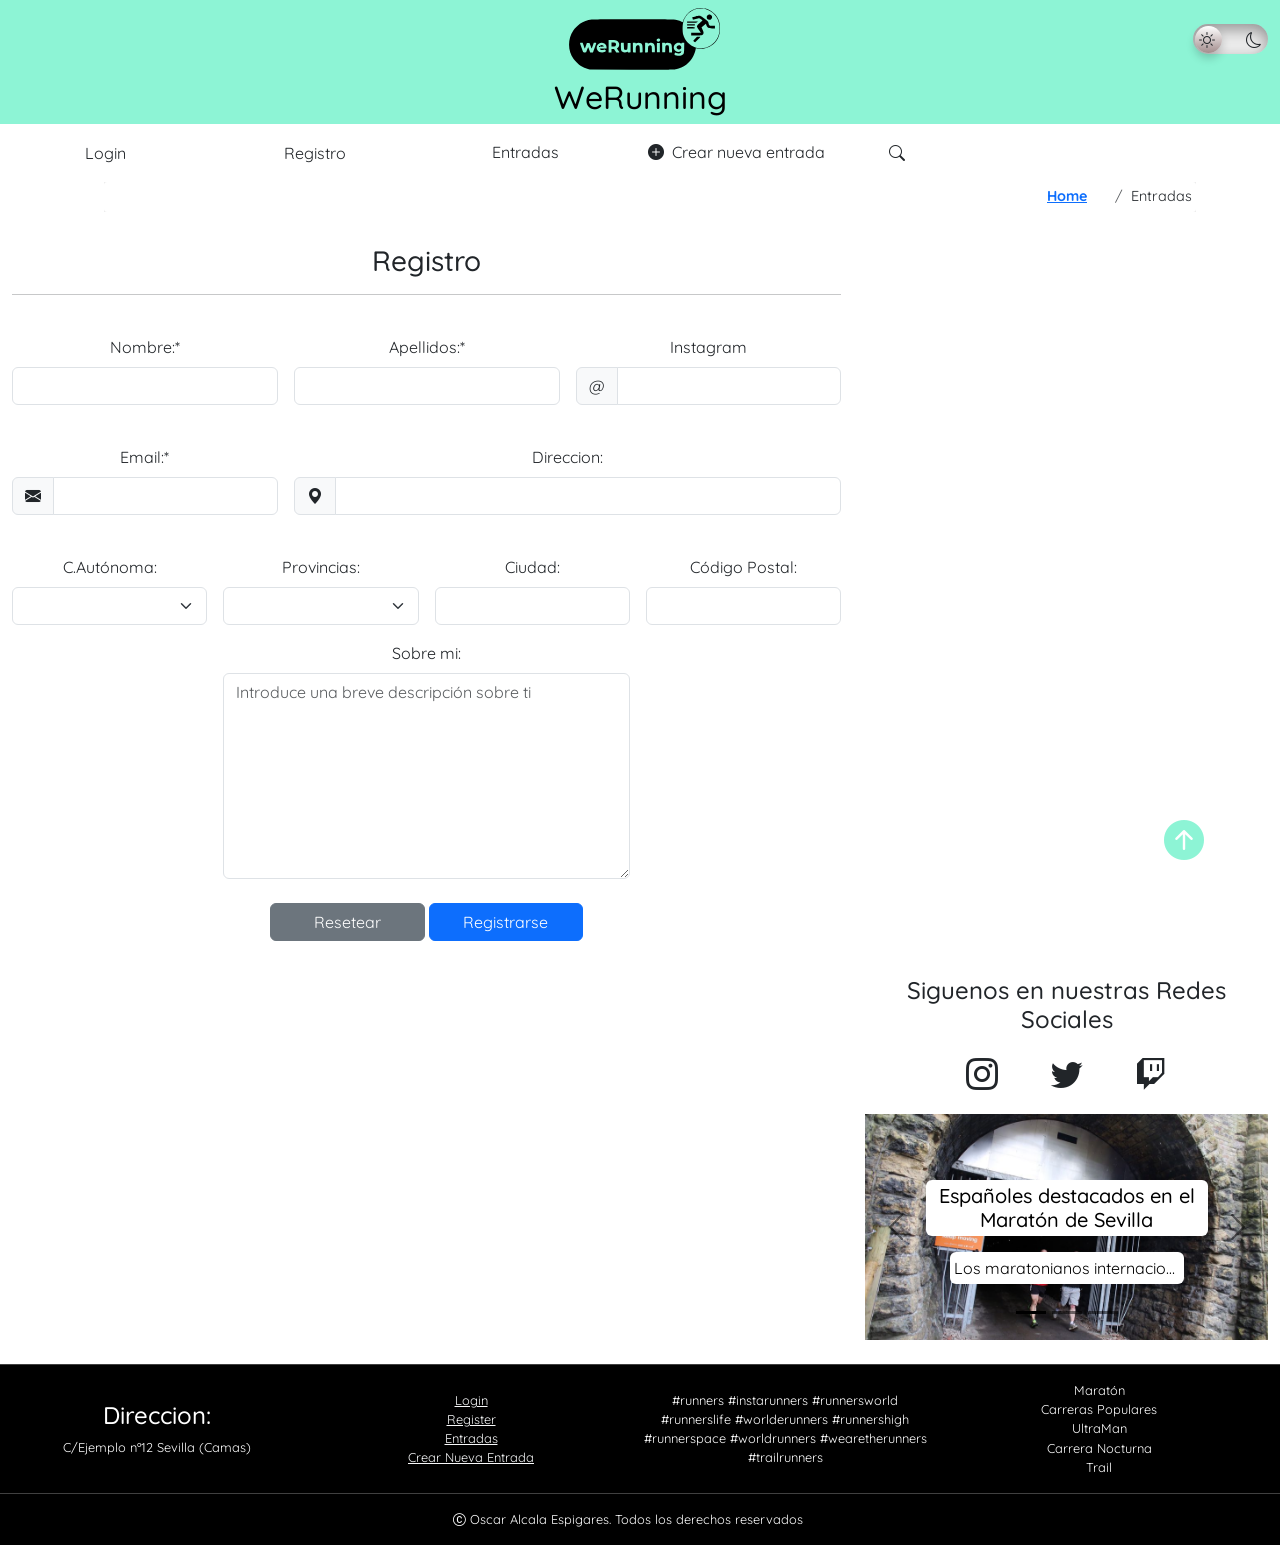
==== registro.html @ be4ae3f6 "cambio" ====
<!DOCTYPE html>
<html lang="es">

<head>
  <meta charset="UTF-8">
  <meta http-equiv="X-UA-Compatible" content="IE=edge">
  <meta name="viewport" content="width=device-width, initial-scale=1.0">
  <link rel="stylesheet" href="assets/bootstrap-5.3.0-alpha1-dist/css/bootstrap.min.css">
  <link rel="stylesheet" href="https://cdn.jsdelivr.net/npm/bootstrap-icons@1.10.3/font/bootstrap-icons.css">
  <link rel="stylesheet" href="assets/css/styles.css">
  <link rel="stylesheet" href="assets/css/custom.css">
  <script defer src="assets/bootstrap-5.3.0-alpha1-dist/js/bootstrap.bundle.js"></script>
  <script defer src="assets/js/utils.js"></script>
  <script defer src="./assets/js/switch.js"></script>
  <title>Document</title>
</head>

<body>
  <div class="container-fluid ">
    <header class="row sticky-top">
      <div class="col-4 ms-auto text-center">
        <img class="p-2 ps-3 " src="assets/img/image.svg" alt="Logo WeRunning">
      </div>
      <div class="form-check  form-switch col-4 ">
        <input type="checkbox" name="lightSwitch" id="lightSwitch" class="input-switch"/>
        <label for="lightSwitch" class="boton-switch ms-auto"> 
          <i class="bi bi-moon moon"></i>
          <i class="bi bi-brightness-high sun"></i>
        </label>
      </div>
      <div class="col-12 d-none d-md-inline">
        <h2 class="text-center ">WeRunning</h2>
      </div>
    </header>
    <div class="row">
      <nav class="navbar navbar-expand-sm navbar-light bg-light">
        <div class="container-fluid">
          <button class="navbar-toggler ms-auto" type="button" data-bs-toggle="collapse"
            data-bs-target="#navbarSupportedContent" aria-controls="navbarSupportedContent" aria-expanded="false"
            aria-label="Toggle navigation">
            <span class="navbar-toggler-icon"></span>
          </button>
          <div class="collapse navbar-collapse row" id="navbarSupportedContent">
            <ul class="navbar-nav me-auto mb-2 mb-lg-0 col-sm-8 col-12 text-center">
              <li class="nav-item w-25 text-center mx-auto">
                <a href="#" class="btn btn-link nav-link text-light" data-bs-toggle="modal" data-bs-target="#login" tabindex="0" aria-current="page">Login</a>
              </li>
              <li class="nav-item w-25 text-center mx-auto">
                <a href="./registro.html" class="btn btn-link nav-link text-light" tabindex="0" aria-current="page">Registro</a>
              </li>
              <li class="nav-item w-25 text-center mx-auto">
                <a href="./index.html" class="nav-link text-light" tabindex="0" aria-current="page">Entradas</a>
              </li>
              <li class="nav-item w-25 text-center mx-auto">
                <a class="nav-link text-light" href="#" tabindex="0" aria-current="page">
                  <i class="bi bi-plus-circle-fill me-2 text-light"></i>Crear nueva entrada</a>
              </li>
            </ul>
            <div
              class="col-sm-4 col-12 d-flex align-items-center justify-content-center justify-content-sm-start flex-column flex-sm-row">
              <a class="bi bi-search mx-sm-4 my-2 text-light" data-bs-toggle="collapse" href="#buscador" role="button"
                aria-expanded="false" aria-controls="buscador" tabindex="0" aria-label="Botón busqueda"></a>
              <div class="m-auto collapse" id="buscador">
                <form class="d-flex m-auto">
                  <input class="form-control me-2 d-inline" type="search" placeholder="Introduce entrada" aria-label="Buscador">
                  <button type="button" class="btn btn-primary d-inline" aria-label="buscar">
                    <i class="bi bi-search"></i>
                  </button>
                </form>
              </div>
            </div>
          </div>
        </div>
      </nav>
    </div>
    <div class="row container ms-auto me-5">
      <div class="col-12">
        <nav aria-label="breadcrumb" class="div-eventos-light">
          <ol class="breadcrumb justify-content-end bg-light">
            <li class="breadcrumb-item m-1 ms-3 text-light breadcrumb-text"><a href="#" aria-current="page"><strong>Home</strong></a></li>
            <li class="breadcrumb-item active m-1 ms-3 text-light breadcrumb-text" aria-current="page" tabindex="0">Entradas</li>
          </ol>
        </nav>
      </div>
    </div>
    
    <main class="row">
      
      <div class="col-md-8 col-12">
        <h3 class="text-center my-3" tabindex="0">Registro</h3>
        <hr>
        <form class="text-md-center row g-3">
          <div class="col-10 mx-auto col-md-4">
            <label class="mt-4 mb-2 form-label" for="nombre">Nombre:*</label>
            <input class="form-control" type="text" name="nombre" id="nombre" aria-label="nombre" aria-required="true" tabindex="0">
          </div>
          <div class="col-10 mx-auto col-md-4">
            <label class="mt-4 mb-2 form-label" for="apellidos">Apellidos:*</label>
            <input class=" form-control" type="text" name="apellidos" id="apellidos" aria-label="apellidos" aria-required="true" tabindex="0">
          </div>
          <div class="col-10 mx-auto col-md-4">
            <label for="usernameInsta" class="mt-4 mb-2 form-label">Instagram</label>
            <div class="input-group">
              <span class="input-group-text" id="instagram">@</span>
              <input type="text" class="form-control" id="usernameInsta" aria-label="Cuenta de Instagram"  tabindex="0">
            </div>
          </div>
          <div class="col-10 mx-auto col-md-4">
            <label class="mt-4 mb-2 form-label" for="email">Email:*</label>
            <div class="input-group">
              <span class="input-group-text"><i class="bi bi-envelope-fill"></i></span>
              <input type="email" class="form-control" id="email"  aria-label="Cuenta de email" aria-required="true" tabindex="0">
            </div>
          </div>
          <div class="col-10 mx-auto col-md-8">
            <label class="mt-4 mb-2 form-label" for="direccion">Direccion:</label>
            <div class="input-group">
              <span class="input-group-text"><i class="bi bi-geo-alt-fill"></i></span>
              <input type="text" class="form-control" id="direccion"  aria-label="direccion" tabindex="0">
            </div>
          </div>
          <div class="col-10 mx-auto col-md-3">
            <label class="mt-4 mb-2 form-label" for="CCAA">C.Autónoma:</label>
            <select class="form-select" name="CCAA" id="CCAA" tabindex="0">
              
            </select>
          </div>
          <div class="col-10 mx-auto col-md-3">
            <label class="mt-4 mb-2 form-label" for="provincias">Provincias:</label>
            <select class="form-select" name="provincias" id="provincias" tabindex="0">
              
            </select>
          </div>
          <div class="col-10 mx-auto col-md-3">
            <label class="mt-4 mb-2 form-label" for="ciudad">Ciudad:</label>
            <input class="form-control" type="text" id="ciudad" aria-label="ciudad" tabindex="0">
          </div>
          <div class="col-10 mx-auto col-md-3">
            <label class="mt-4 mb-2 form-label" for="CP">Código Postal:</label><br>
            <input class="form-control" type="text" id="CP" data-toggle="tooltip" data-placement="top"
              title="Debe ser un numero de 5 cifras" aria-label="Codigo Postal" tabindex="0">
          </div>
          <div class="col-10 mx-auto col-md-6">
            <label for="descripcion" class="form-label">Sobre mi:</label>
            <textarea class="form-control" id="descripcion" placeholder="Introduce una breve descripción sobre ti"
              rows="8" aria-label="Descripcion sobre mi" tabindex="0"></textarea>
          </div>
          <div class="col-12 row mx-auto">
            <div class=" col-10 col-sm-8  col-lg-6 my-4 text-center mx-auto">
              <button type="reset" class="btn btn-secondary boton-registro" tabindex="0">Resetear</button>
              <button type="submit" class="btn btn-primary boton-registro" tabindex="0">Registrarse</button>
            </div>
          </div>
        </form>
        <div class="d-inline d-sm-none">
          <hr>
        </div>
      </div>
      <div class="col-md-4 col-12">
        <aside>
          <div class="mx-auto d-none d-md-inline ">
            <iframe class="mx-auto w-100 bg-light" id="twitter-widget-1" 
              style=" visibility: visible;;height: 700px; display: block; margin-right: 10px;" title="Twitter Timeline"
              src="https://syndication.twitter.com/srv/timeline-profile/screen-name/RunningQuotes?dnt=false&amp;embedId=twitter-widget-1&amp;features=[base64]&amp;frame=false&amp;hideBorder=false&amp;hideFooter=false&amp;hideHeader=false&amp;hideScrollBar=false&amp;lang=en&amp;origin=https%3A%2F%2Fpublish.twitter.com%2F%23&amp;sessionId=cc6471aa300121ce7ad2d3a1200352370c07588f&amp;showHeader=true&amp;showReplies=false&amp;transparent=false&amp;widgetsVersion=a3525f077c700%3A1667415560940"></iframe>
          </div>
          <div>
            <h4 class="mx-auto mt-5 mb-3  text-center">Siguenos en nuestras Redes Sociales</h4>
            <div class="d-flex justify-content-between w-50 mx-auto mb-3">
              <i class="bi bi-instagram redes-sociales" aria-label="instagram" tabindex="0"></i>
              <i class="bi bi-twitter redes-sociales" aria-label="twitter" tabindex="0"></i>
              <i class="bi bi-twitch redes-sociales" aria-label="twitch" tabindex="0"></i>
            </div>
          </div>
        </aside>
        <div id="carouselExampleDark" class="carousel carousel-dark slide col-10 col-md-12 mx-auto"
          data-bs-ride="carousel">
          <div class="carousel-indicators">
            <button type="button" data-bs-target="#carouselExampleDark" data-bs-slide-to="0" class="active"
              aria-current="true" aria-label="Noticia 1"></button>
            <button type="button" data-bs-target="#carouselExampleDark" data-bs-slide-to="1"
              aria-label="Noticia 2"></button>
            <button type="button" data-bs-target="#carouselExampleDark" data-bs-slide-to="2"
              aria-label="Noticia 3"></button>
          </div>
          <div class="carousel-inner">
            <div class="carousel-item active" data-bs-interval="10000">
              <img src="assets/img/entrada2.png" class="d-block w-100" alt="foto1">
              <div class="carousel-caption">
                <h5 class="rounded p-1 bg-light text-carousel-light" tabindex="0">Españoles destacados en el Maratón de Sevilla</h5>
                <p class="rounded  p-1 bg-light text-carousel-light text-truncate my-3 mx-4" tabindex="0">Los maratonianos internacionales Dani Mateo, Jorge Blanco
                  y Laura Méndez
                  destacan
                  en el elenco de atletas de élite españoles que disputarán el próximo domingo 19 de febrero el Zúrich
                  </p>
              </div>
            </div>
            <div class="carousel-item" data-bs-interval="2000">
              <img src="assets/img/entrada3.png" class="d-block w-100" alt="foto2">
              <div class="carousel-caption">
                <h5 class="rounded p-1 bg-light text-carousel-light" tabindex="0">l Snow Running Sierra Nevada</h5>
                <p class="rounded bg-light p-1 text-carousel-light text-truncate my-3 mx-4" tabindex="0">El último fin de semana del mes de enero acoge la primera prueba deportiva en la estación de esquí de Sierra Nevada. La Snow Running Sierra Nevada 2023 se celebrará este viernes, con su prueba Vertical de</p>
              </div>
            </div>
            <div class="carousel-item">
              <img src="assets/img/entrada4.png" class="d-block w-100" alt="foto3">
              <div class="carousel-caption">
                <h5 class="rounded p-1 bg-light text-carousel-light" tabindex="0">Toni Abadía se pasa al duatlón</h5>
                <p class="rounded p-1 bg-light text-carousel-light text-truncate my-3 mx-4" tabindex="0">Sin intención de abandonar el atletismo, Toni Abadía se cambió de deporte y se estrenó este domingo en el X Duatlón Ciudad de Fraga</p>
              </div>
            </div>
          </div>
          <button class="carousel-control-prev" type="button" data-bs-target="#carouselExampleDark"
            data-bs-slide="prev">
            <span class="carousel-control-prev-icon" aria-hidden="true"></span>
            <span class="visually-hidden">Previous</span>
          </button>
          <button class="carousel-control-next" type="button" data-bs-target="#carouselExampleDark"
            data-bs-slide="next">
            <span class="carousel-control-next-icon" aria-hidden="true"></span>
            <span class="visually-hidden">Next</span>
          </button>
        </div>
      </div>
      <a href="#" class="position-fixed d-none d-lg-inline marcador"><i class="bi bi-arrow-up-circle-fill"></i></a>
    </main>
    <footer class="row mt-4">
      <hr class="mb-3">
      <div class="row">
        <div class="col-3 m-auto">
          <h4 class="text-center" tabindex="0">Direccion:</h4>
          <p class="text-center" tabindex="0">C/Ejemplo nº12 Sevilla (Camas)</p>
        </div>
        <div class="col-3 m-auto">
          <ul class="list-group-flush ps-0">
            <li class="list-group-item text-center">
              <a class="link-light" href="#" data-bs-toggle="modal" data-bs-target="#login" tabindex="0">Login</a>
            </li>
            <li class="list-group-item text-center">
              <a class="link-light" href="./registro.html" tabindex="0">Register</a>
            </li>
            <li class="list-group-item text-center">
              <a class="link-light" href="./index.html" tabindex="0">Entradas</a>
            </li>
            <li class="list-group-item text-center">
              <a class="link-light" href="#" tabindex="0">Crear Nueva Entrada</a>
            </li>
          </ul>
        </div>
        <div class="col-3 m-auto">
          <p class="text-center" tabindex="0" aria-label="Hastags running">
            #runners #instarunners #runnersworld #runnerslife #worlderunners #runnershigh <span
              class="d-none d-md-inline">#runnerspace #worldrunners #wearetherunners #trailrunners</span>
          </p>
        </div>
        <div class="col-3 m-auto">
          <ul class="list-group-flush ps-0">
            <li class="list-group-item text-center" tabindex="0" aria-label="Categoria Maratón">
              Maratón
            </li>
            <li class="list-group-item text-center" tabindex="0" aria-label="Categoria Carreras Populares">
              Carreras Populares
            </li>
            <li class="list-group-item text-center" tabindex="0" aria-label="Categoria UltraMan"> 
              UltraMan
            </li>
            <li class="list-group-item text-center" tabindex="0" aria-label="Categoria Carrera Nocturna">
              Carrera Nocturna
            </li>
            <li class="list-group-item text-center" tabindex="0" aria-label="Categoria Trail">
              Trail
            </li>
          </ul>
        </div>
      </div>
      <hr>
      <div class="row">
        <div class="col-12">
          <p class="text-center" tabindex="0">
            <i class="bi bi-c-circle"></i>
            Oscar Alcala Espigares. Todos los derechos reservados
          </p>
        </div>
      </div>
    </footer>
  </div>
  <!-- Modal Login -->
  <div class="modal fade modal-fullscreen-sm-down" id="login" data-bs-backdrop="static" data-bs-keyboard="false"
    tabindex="-1" aria-labelledby="staticBackdropLabel" aria-hidden="true">
    <div class="modal-dialog modal-dialog-centered ">
      <div class="modal-content bg-light">
        <div class="modal-header">
          <h5 class="modal-title" id="staticBackdropLabel">Login</h5>
          <button type="button" class="btn-close text-light" data-bs-dismiss="modal" aria-label="Close"></button>
        </div>
        <div class="modal-body">
          <form class="text-center">
            <div class="input-group w-50 mx-auto my-4">
              <span class="input-group-text"><i class="bi bi-person-fill"></i></span>
              <input type="text" class="form-control"  placeholder="Usuario" aria-label="Usuario" >
            </div>
            <div class="input-group w-50 mx-auto">
              <span class="input-group-text" ><i class="bi bi-key-fill"></i></span>
              <input type="text" class="form-control" placeholder="Contraseña" aria-label="Contraseña">
            </div>

            <div class="form-check my-4 text-center">
              <label class="form-check-label" for="sesion">
                <input class="form-check-input" type="checkbox" id="sesion">
                Mantener sesión iniciada
              </label>
            </div>
          </form>
          <p class="text-center">
            <a class="mb-4 link-primary" href="#">He olvidado la contraseña</a>
          </p>
        </div>
        <div class="modal-footer">
          <button type="button" class="btn btn-secondary" data-bs-dismiss="modal">Cancelar</button>
          <button type="submit" class="btn btn-primary" data-bs-dismiss="modal">Login</button>
        </div>
      </div>
    </div>
  </div>


</body>

</html>
---- assets/css/styles.css ----
@import url('https://fonts.googleapis.com/css2?family=Quicksand:wght@300;400;500;600;700&display=swap');

*{
    font-family: "Quicksand";
}
header, footer{
    background-color: rgb(141, 244, 213);
}
body{
  min-width: 400px;
}

/*--------------------------- Header y Nav ------------------------------------------*/

nav{
    background-color: rgb(234, 234, 234);
}
header div img{
    min-width: 125px;
    max-width: 175px;
}
li a p{
    white-space: nowrap;
}
li a img{
    width: 30%;
}
.icono-sun{
    font-size: 20px;
    width: 20px;
}
header h2{
  color: #000000 !important;
}
.breadcrumb-text{
  font-size: 90%;
}




/*------------------------------- Aside -----------------------------------------*/

i span{
    font-style: normal;
}
.carousel-caption h5,.carousel-caption p{
   
}
.redes-sociales{
    font-size: 2em;
  }

/*-------------------------------- Main -----------------------------------------*/

.marcador{
    top: 90%;
    left: 90%;
    font-size: 40px;
    z-index: 2;
    color: rgb(141, 244, 213);
}
.entrada{
    background-color:  rgb(234, 234, 234);
    border-radius: 20px;
    
}
.entrada h4{
    font-size: 3.5vw;
}
.entrada p, .entrada a{
    font-size: 2.5vw;
    
}
.entrada p{
    display: -webkit-box;
    -webkit-box-orient: vertical;
    -webkit-line-clamp: 7;
    overflow: hidden;
}
.modal-body p a{
    font-size: 0.7rem;
}
.boton-registro{
    width: 40%;
}

/*------------------------------------- Footer ------------------------------------*/

footer{
    background-color: black;
}
footer p,footer li,footer h4{
    color: white !important;
}
footer p,footer li{
    font-size: 0.8rem;
}
footer hr{
    color: white;
}
footer hr:first-of-type{
    margin: 0px;
}


/*------------------------------------- Media --------------------------------------*/

@media screen and (min-width:576px){
    .entrada h4{
        font-size: 2.5vw;
    }
    .entrada p, .entrada a{
        font-size: 2vw;
    }

}
@media screen and (min-width:768px){
    .entrada h4{
        font-size: 2vw;
    }
    .entrada p, .entrada a{
        font-size: 1.5vw;
    }
}
@media screen and (min-width:992px){
    .entrada h4{
        font-size: 1.4vw;
    }
    .entrada p, .entrada a{
        font-size: 0.7vw;
    }
}


/*------------------------Mostrar Video-----------------------------
*
*/
.oculto{
    display: none;
}

#myVideo {
    top: 0;
    left: 0;
    min-width: 100%;
    min-height: 100%;
    max-width: 100%;
    max-height: 100%;
    
    z-index: 10001;
  }

#content{
    top:2%;
    right: 2%;
}
  #content,#animacion{
    z-index: 10002;
  }

  .contenidoVideo{
    top: 0;
    left: 0;
    height: auto;
  }

  .btn-close {
    padding: 20px;
    height: auto;
    color: rgb(141, 244, 213);
    z-index: 10002;
    background-color: white;
  }  
  #content h1:hover {
    cursor: pointer;
    color: rgb(148, 148, 148);
  }
  .animacion {
    width:100%;
    height: 100px;
    background: #536894;
 
    bottom: 20%;
    animation: mymove 5s ;
    z-index: 10002;
  }
  
  @keyframes mymove {
    from {bottom: 100%;}
    to {bottom: 20%;}
  }
  .ajusteVideo{
    width: 85%;
    margin: auto;
  }


  /*-----------------Switch Dark mode----------------------*/

  .boton-switch {
    width:75px;
    height:30px;
    position: relative;
    display: block;
    background: #ebebeb;
    border-radius: 200px;
    box-shadow: inset 0px 5px 15px rgba(0,0,0,0.4), inset 0px -5px 15px rgba(255,255,255,0.4);
    cursor: pointer;
  }

  .boton-switch:after {
    content: "";
    width:27px;
    height: 27px;
    position: absolute;
    top:1.5px;
    left:1.5px;
    background: linear-gradient(180deg,#ffffff,#a38d8d);
    border-radius: 180px;
    box-shadow: 0px 5px 10px rgba(0,0,0,0.2);
  }
  .input-switch {
    width: 0;
    height: 0;
    visibility: hidden;
  }

  .input-switch:checked + .boton-switch {
    background: #242424;
  }
  .input-switch:checked + .boton-switch:after {
    left:73.5px;
    transform: translateX(-100%);
    background: linear-gradient(180deg,#777,#3a3a3a);
  }
  .boton-switch, .boton-switch:after {
    transition: 0.3s
  }
  .boton-switch:active:after{ 
    width: 39px; 
  }


  .input-switch:checked + .boton-switch + .background {
    background:#242424;
  }


  .boton-switch i {
    position: absolute;
    width: 18px;
    top:3.5px;
    z-index: 100;
  }
  .boton-switch i.sun {
    left:6px;
    fill:#fff;
    transition: 0.3s;
  }
  .boton-switch i.moon {
    left:53px;
    fill:#7e7e7e;
    transition: 0.3s;
  }
  .input-switch:checked + .boton-switch i.sun {
    fill:#7e7e7e;
  }
  .input-switch:checked + .boton-switch i.moon {
    fill:#fff;
  }
---- assets/css/custom.css ----
#lightSwitch {
  transform: scale(1.8);
}

.bg-light {
  background-color: rgb(255, 255, 255) !important;
  border-radius: 3px;
  color: rgb(0, 0, 0);

}

.bg-dark {
  background-color: rgb(0, 0, 0) !important;
  color: rgb(255, 255, 255);

}

.div-eventos-light {
  background-color:  rgb(234, 234, 234) !important;
  color: rgb(0, 0, 0);

}
.div-eventos-dark {
  background-color: rgb(71, 71, 71) !important;
  color: rgb(255, 255, 255);
}
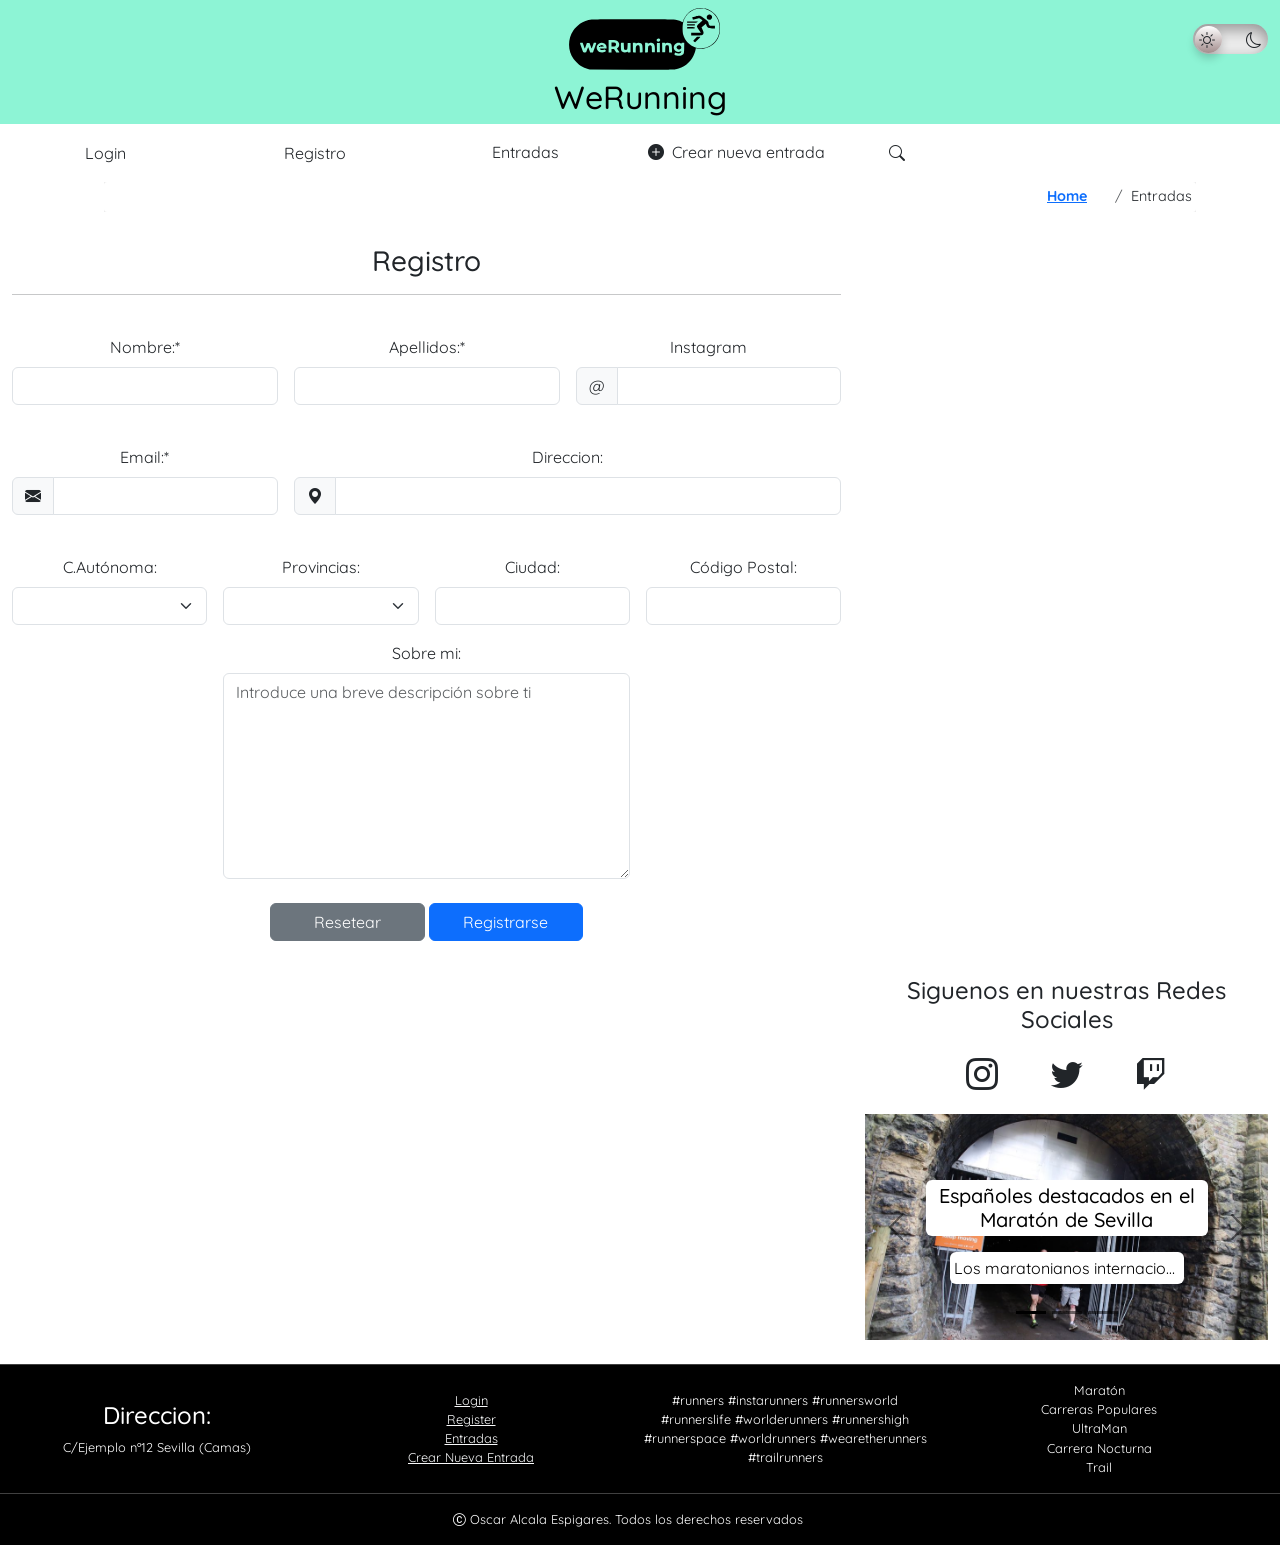
==== commit a652281a: "cambio" ====
--- a/registro.html
+++ b/registro.html
@@ -166,9 +166,9 @@
           <div>
             <h4 class="mx-auto mt-5 mb-3  text-center">Siguenos en nuestras Redes Sociales</h4>
             <div class="d-flex justify-content-between w-50 mx-auto mb-3">
-              <i class="bi bi-instagram redes-sociales" aria-label="instagram" tabindex="0"></i>
-              <i class="bi bi-twitter redes-sociales" aria-label="twitter" tabindex="0"></i>
-              <i class="bi bi-twitch redes-sociales" aria-label="twitch" tabindex="0"></i>
+              <i role="img" class="bi bi-instagram redes-sociales" title="instagram" tabindex="0"></i>
+              <i role="img" class="bi bi-twitter redes-sociales" title="twitter" tabindex="0"></i>
+              <i role="img"class="bi bi-twitch redes-sociales" title="twitch" tabindex="0"></i>
             </div>
           </div>
         </aside>
@@ -221,7 +221,6 @@
           </button>
         </div>
       </div>
-      <a href="#" class="position-fixed d-none d-lg-inline marcador"><i class="bi bi-arrow-up-circle-fill"></i></a>
     </main>
     <footer class="row mt-4">
       <hr class="mb-3">
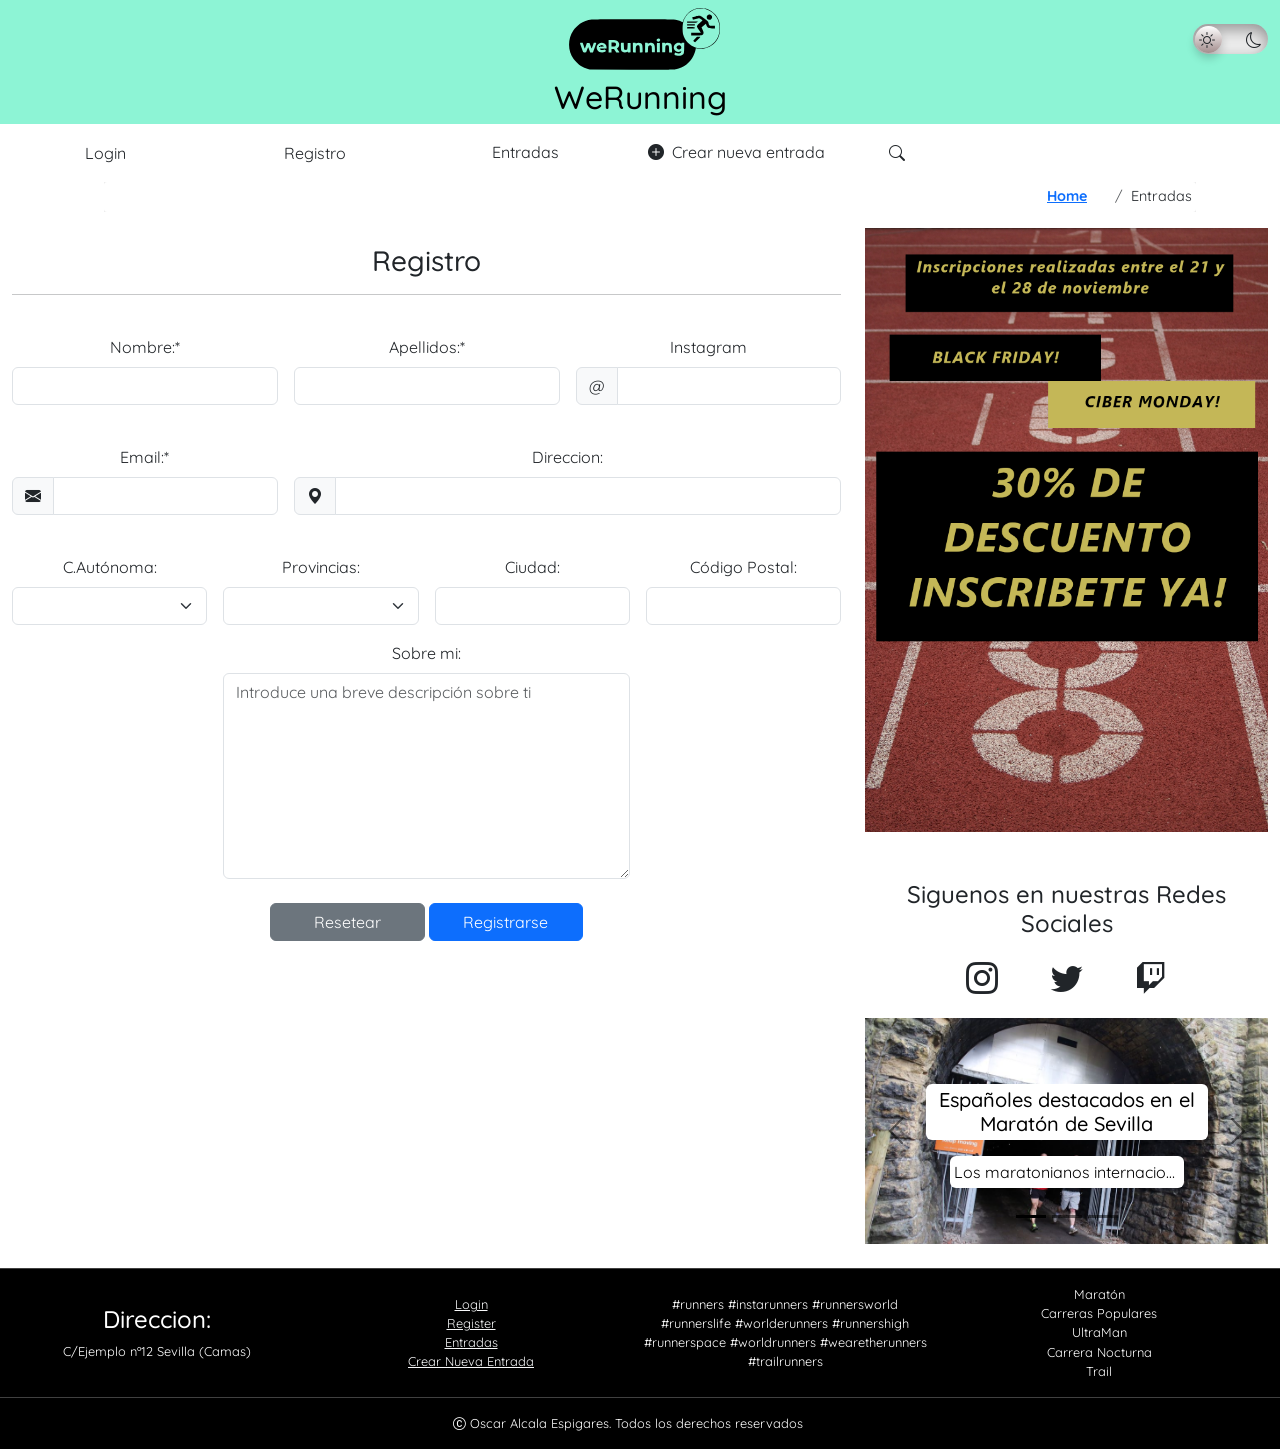
==== commit 8b5491a4: "cambio" ====
--- a/registro.html
+++ b/registro.html
@@ -159,9 +159,7 @@
       <div class="col-md-4 col-12">
         <aside>
           <div class="mx-auto d-none d-md-inline ">
-            <iframe class="mx-auto w-100 bg-light" id="twitter-widget-1" 
-              style=" visibility: visible;;height: 700px; display: block; margin-right: 10px;" title="Twitter Timeline"
-              src="https://syndication.twitter.com/srv/timeline-profile/screen-name/RunningQuotes?dnt=false&amp;embedId=twitter-widget-1&amp;features=[base64]&amp;frame=false&amp;hideBorder=false&amp;hideFooter=false&amp;hideHeader=false&amp;hideScrollBar=false&amp;lang=en&amp;origin=https%3A%2F%2Fpublish.twitter.com%2F%23&amp;sessionId=cc6471aa300121ce7ad2d3a1200352370c07588f&amp;showHeader=true&amp;showReplies=false&amp;transparent=false&amp;widgetsVersion=a3525f077c700%3A1667415560940"></iframe>
+            <img class="w-100"  src="./assets/img/banner_editable.png" alt="Banner descuento black friday">
           </div>
           <div>
             <h4 class="mx-auto mt-5 mb-3  text-center">Siguenos en nuestras Redes Sociales</h4>
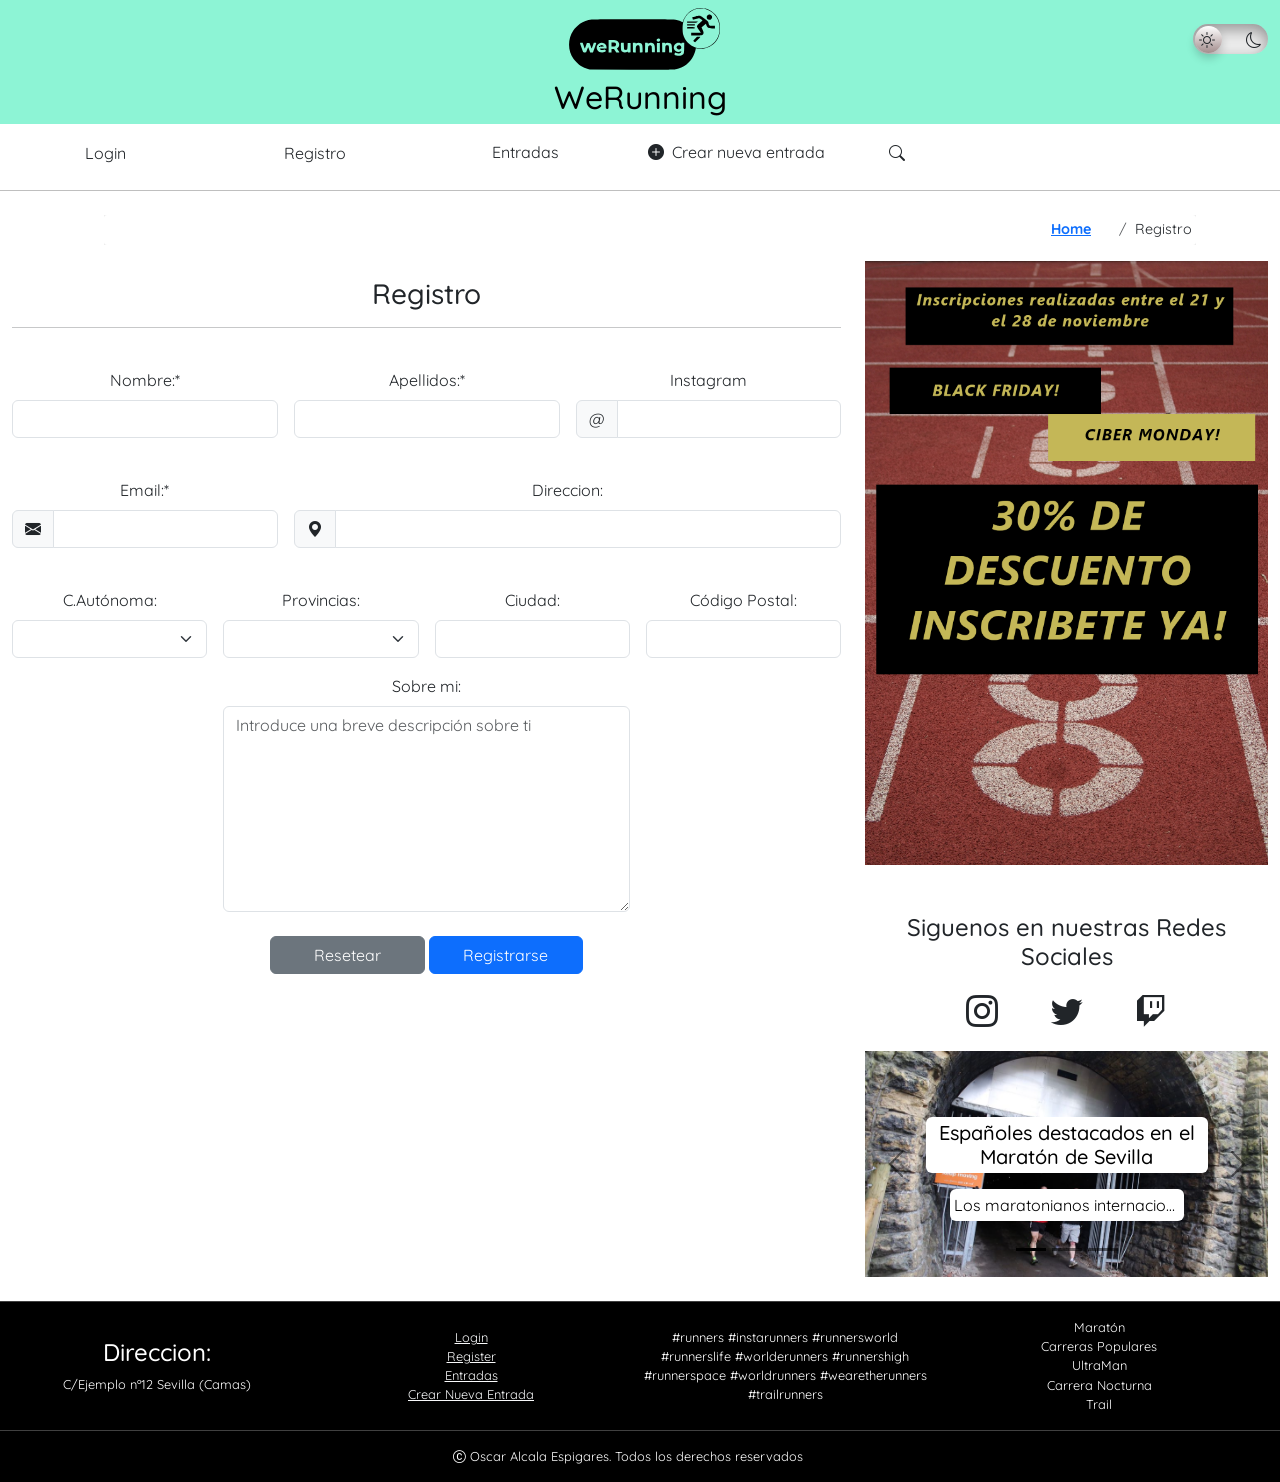
==== commit 4932d8b8: "cambio" ====
--- a/registro.html
+++ b/registro.html
@@ -69,6 +69,7 @@
                 </form>
               </div>
             </div>
+            <hr class="mt-3">
           </div>
         </div>
       </nav>
@@ -78,7 +79,7 @@
         <nav aria-label="breadcrumb" class="div-eventos-light">
           <ol class="breadcrumb justify-content-end bg-light">
             <li class="breadcrumb-item m-1 ms-3 text-light breadcrumb-text"><a href="#" aria-current="page"><strong>Home</strong></a></li>
-            <li class="breadcrumb-item active m-1 ms-3 text-light breadcrumb-text" aria-current="page" tabindex="0">Entradas</li>
+            <li class="breadcrumb-item active m-1 ms-3 text-light breadcrumb-text" aria-current="page" tabindex="0">Registro</li>
           </ol>
         </nav>
       </div>
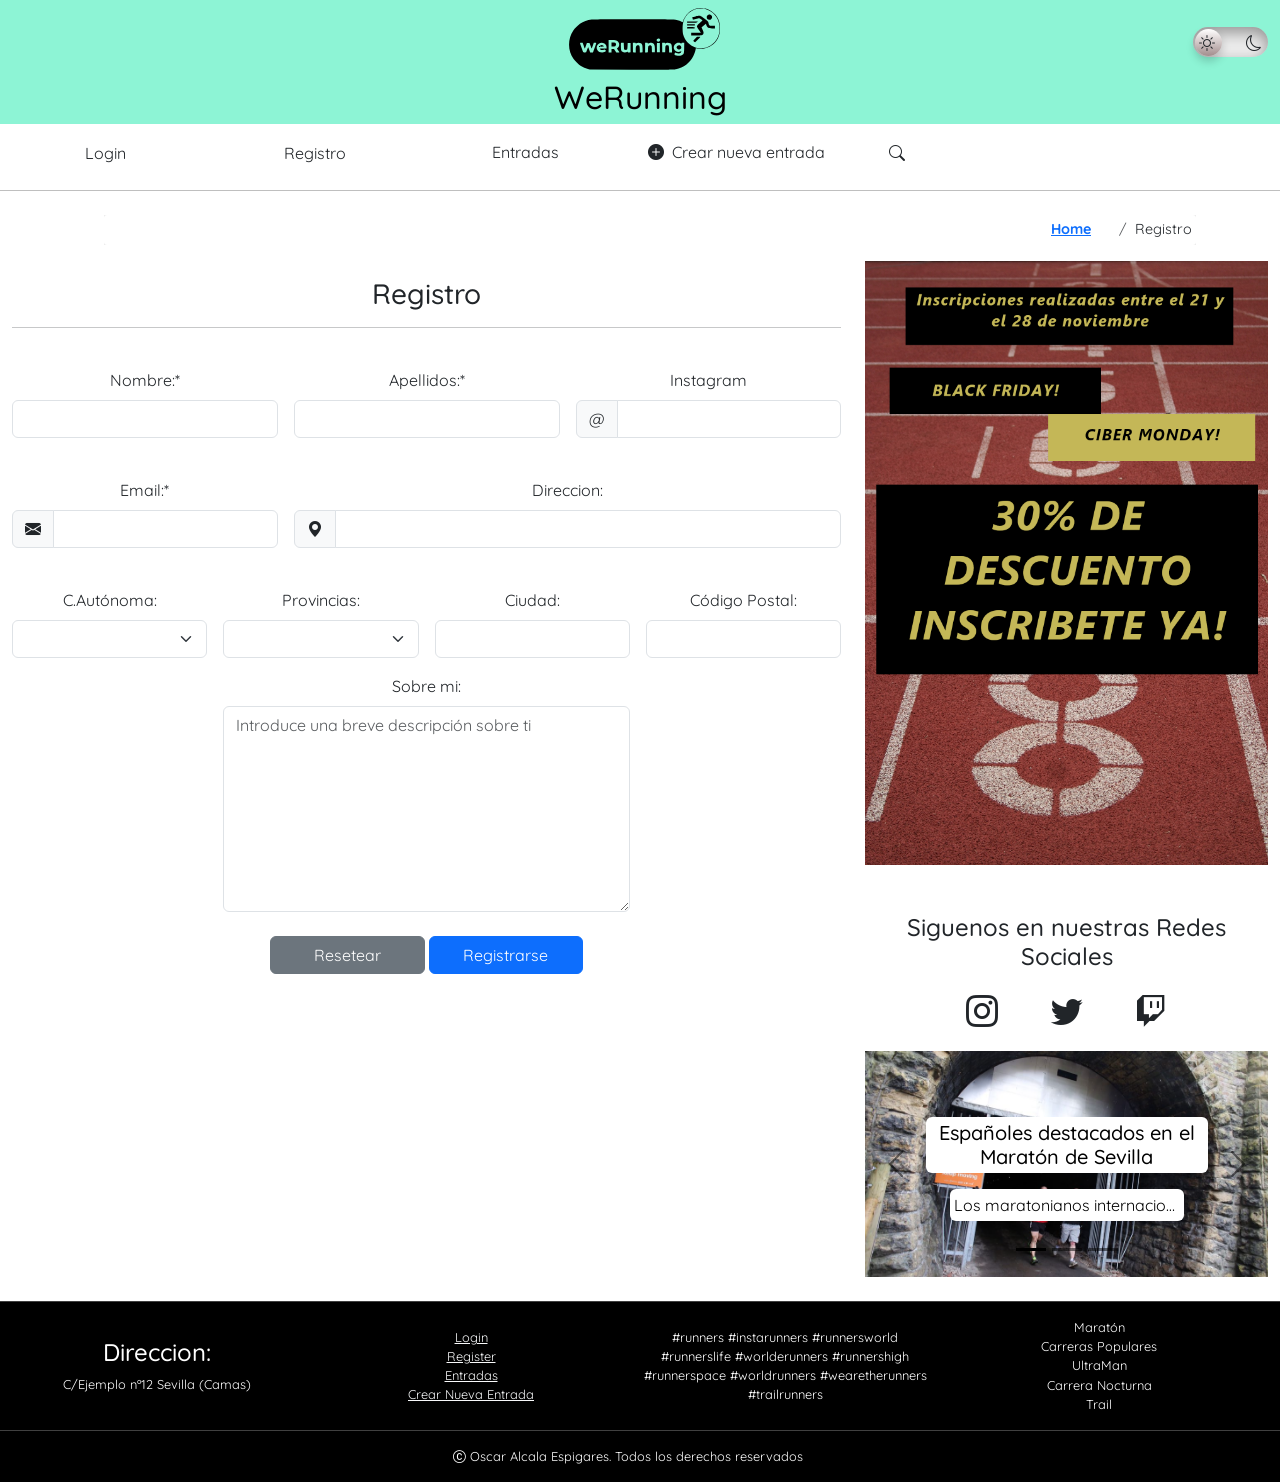
==== commit d155478d: "cambio" ====
--- a/registro.html
+++ b/registro.html
@@ -12,24 +12,24 @@
   <script defer src="assets/bootstrap-5.3.0-alpha1-dist/js/bootstrap.bundle.js"></script>
   <script defer src="assets/js/utils.js"></script>
   <script defer src="./assets/js/switch.js"></script>
-  <title>Document</title>
+  <title>weRunning</title>
 </head>
 
 <body>
   <div class="container-fluid ">
     <header class="row sticky-top">
       <div class="col-4 ms-auto text-center">
-        <img class="p-2 ps-3 " src="assets/img/image.svg" alt="Logo WeRunning">
-      </div>
-      <div class="form-check  form-switch col-4 ">
-        <input type="checkbox" name="lightSwitch" id="lightSwitch" class="input-switch"/>
-        <label for="lightSwitch" class="boton-switch ms-auto"> 
-          <i class="bi bi-moon moon"></i>
+        <img class="p-2 ps-3 " src="assets/img/image.svg"  alt="Logo WeRunning">
+      </div>
+      <div class="form-check  form-switch col-4 " >
+        <input type="button" name="lightSwitch" id="lightSwitch"  class="input-switch">
+        <label for="lightSwitch"  class="boton-switch ms-auto" > 
+          <i class="bi bi-moon moon" ></i>
           <i class="bi bi-brightness-high sun"></i>
         </label>
       </div>
       <div class="col-12 d-none d-md-inline">
-        <h2 class="text-center ">WeRunning</h2>
+        <h2 class="text-center " tabindex="0">WeRunning</h2>
       </div>
     </header>
     <div class="row">
@@ -160,7 +160,7 @@
       <div class="col-md-4 col-12">
         <aside>
           <div class="mx-auto d-none d-md-inline ">
-            <img class="w-100"  src="./assets/img/banner_editable.png" alt="Banner descuento black friday">
+            <img class="w-100"  src="./assets/img/banner_editable.png" alt="Banner descuento black friday" tabindex="0">
           </div>
           <div>
             <h4 class="mx-auto mt-5 mb-3  text-center">Siguenos en nuestras Redes Sociales</h4>
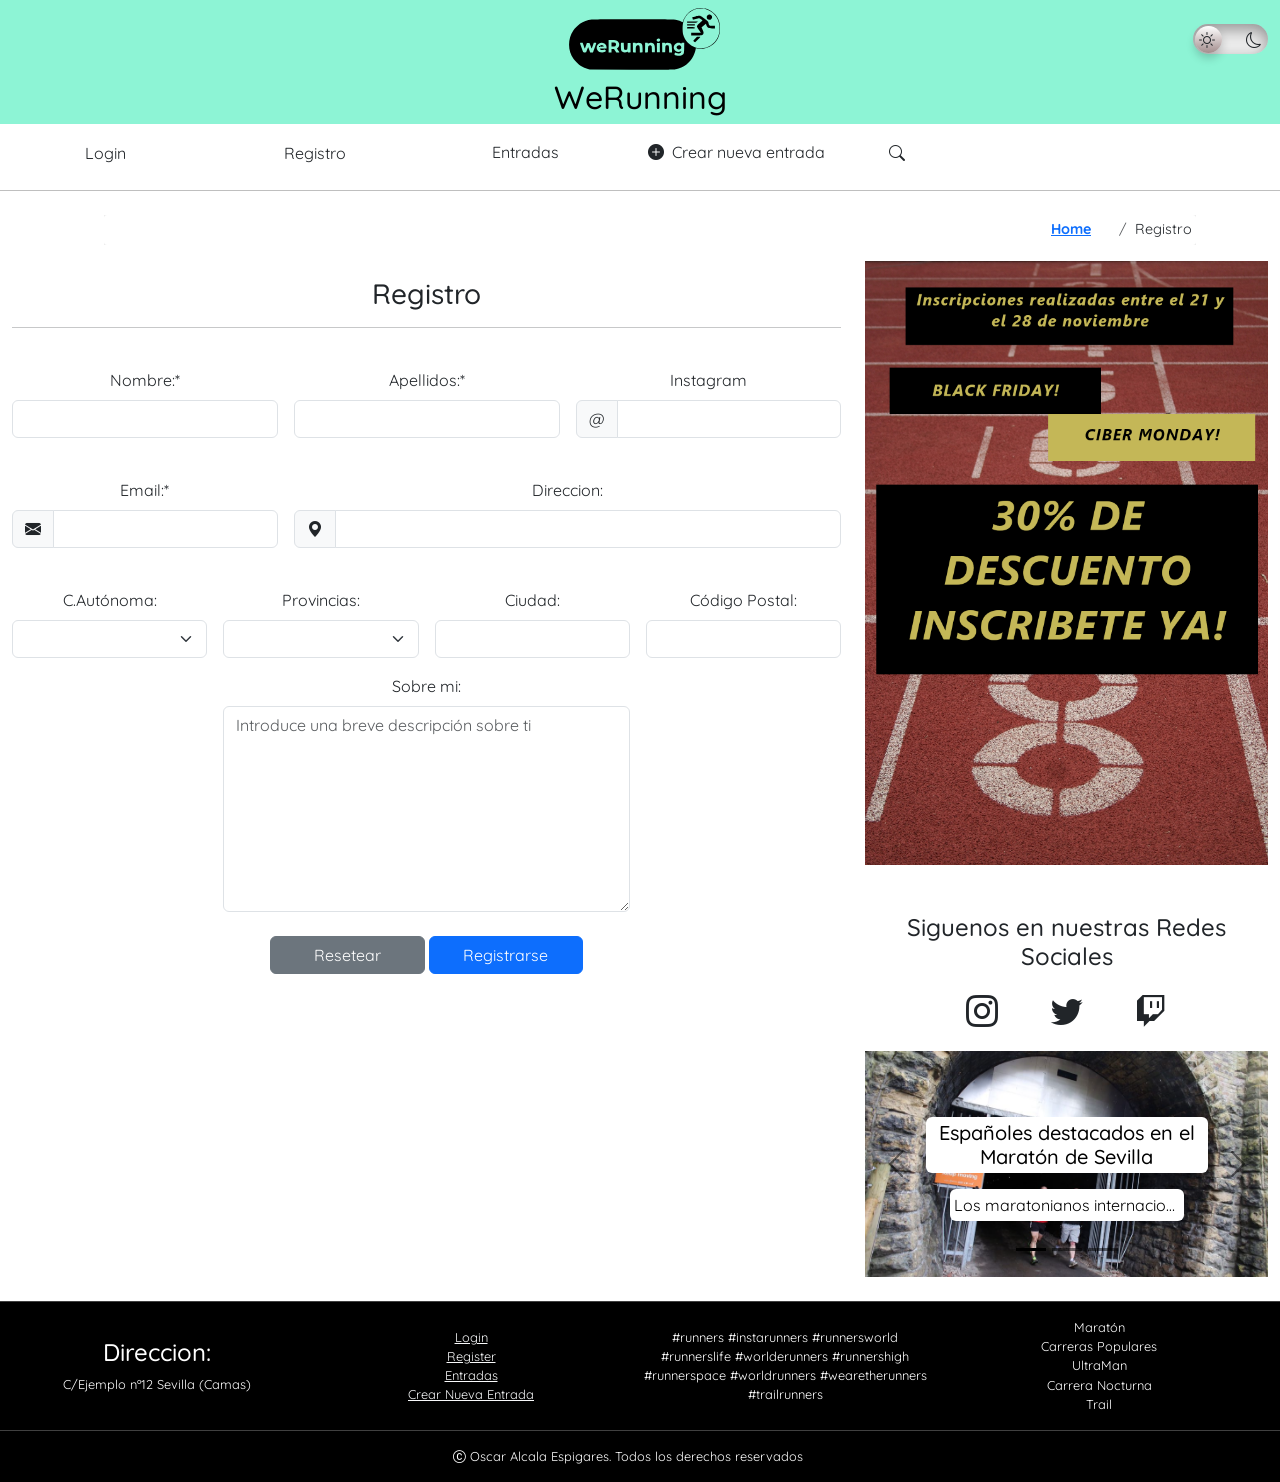
==== commit 100e7d96: "cambio" ====
--- a/registro.html
+++ b/registro.html
@@ -22,7 +22,7 @@
         <img class="p-2 ps-3 " src="assets/img/image.svg"  alt="Logo WeRunning">
       </div>
       <div class="form-check  form-switch col-4 " >
-        <input type="button" name="lightSwitch" id="lightSwitch"  class="input-switch">
+        <input type="checkbox" name="lightSwitch" id="lightSwitch"  class="input-switch">
         <label for="lightSwitch"  class="boton-switch ms-auto" > 
           <i class="bi bi-moon moon" ></i>
           <i class="bi bi-brightness-high sun"></i>
@@ -167,7 +167,7 @@
             <div class="d-flex justify-content-between w-50 mx-auto mb-3">
               <i role="img" class="bi bi-instagram redes-sociales" title="instagram" tabindex="0"></i>
               <i role="img" class="bi bi-twitter redes-sociales" title="twitter" tabindex="0"></i>
-              <i role="img"class="bi bi-twitch redes-sociales" title="twitch" tabindex="0"></i>
+              <i role="img" class="bi bi-twitch redes-sociales" title="twitch" tabindex="0"></i>
             </div>
           </div>
         </aside>
@@ -245,26 +245,26 @@
           </ul>
         </div>
         <div class="col-3 m-auto">
-          <p class="text-center" tabindex="0" aria-label="Hastags running">
+          <p role="note" class="text-center" tabindex="0" aria-label="Hastags running">
             #runners #instarunners #runnersworld #runnerslife #worlderunners #runnershigh <span
               class="d-none d-md-inline">#runnerspace #worldrunners #wearetherunners #trailrunners</span>
           </p>
         </div>
         <div class="col-3 m-auto">
           <ul class="list-group-flush ps-0">
-            <li class="list-group-item text-center" tabindex="0" aria-label="Categoria Maratón">
+            <li class="list-group-item text-center" tabindex="0">
               Maratón
             </li>
-            <li class="list-group-item text-center" tabindex="0" aria-label="Categoria Carreras Populares">
+            <li class="list-group-item text-center" tabindex="0">
               Carreras Populares
             </li>
-            <li class="list-group-item text-center" tabindex="0" aria-label="Categoria UltraMan"> 
+            <li class="list-group-item text-center" tabindex="0"> 
               UltraMan
             </li>
-            <li class="list-group-item text-center" tabindex="0" aria-label="Categoria Carrera Nocturna">
+            <li class="list-group-item text-center" tabindex="0">
               Carrera Nocturna
             </li>
-            <li class="list-group-item text-center" tabindex="0" aria-label="Categoria Trail">
+            <li class="list-group-item text-center" tabindex="0">
               Trail
             </li>
           </ul>
